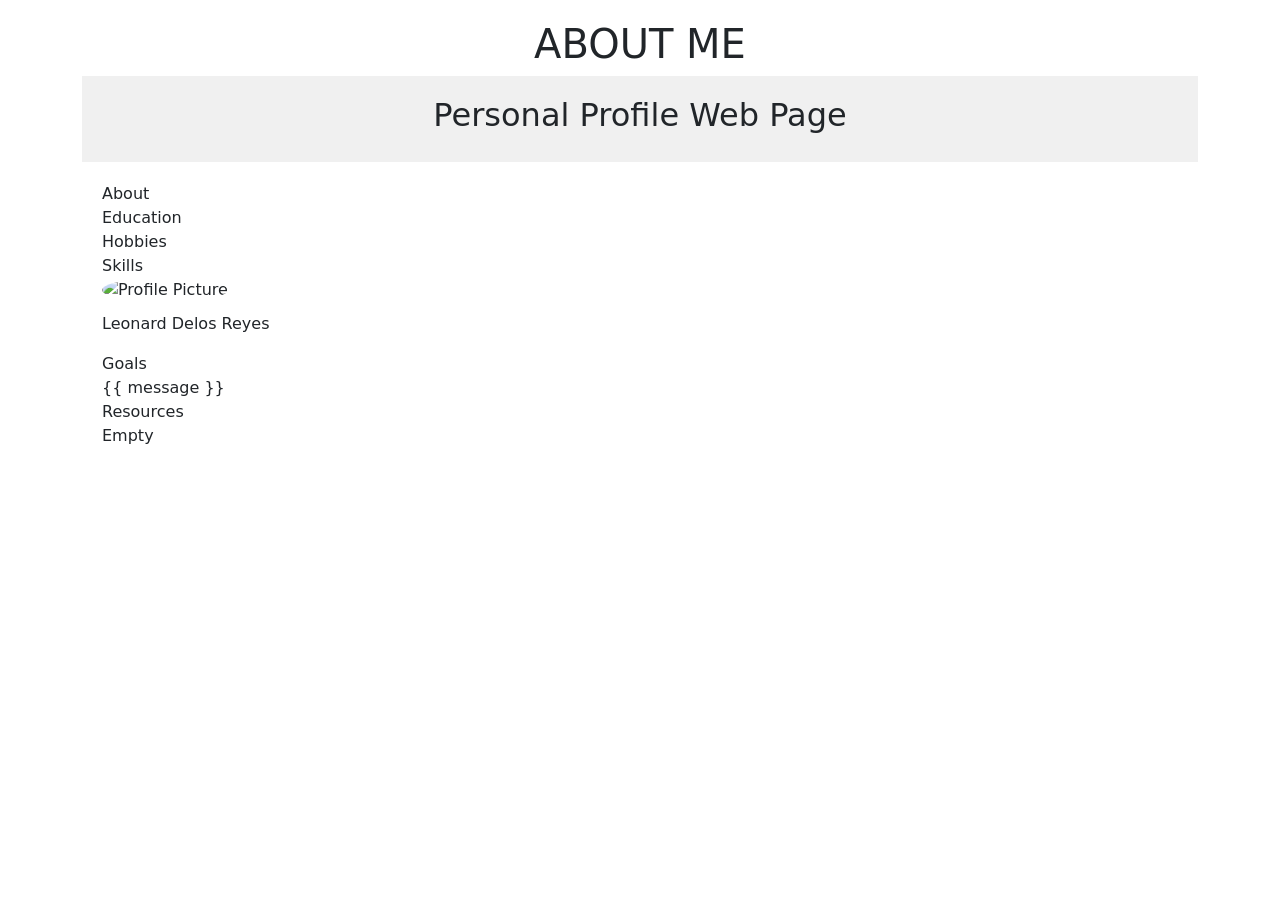
==== home/index.html @ 3e236502 "Remaking HTML and CSS" ====
<!DOCTYPE html>
<html lang="en">
<head>
  <meta charset="UTF-8">
  <title>My Personalized Profile Website</title>
  <meta name="viewport" content="width=device-width, initial-scale=1.0">

  <!-- Custom CSS -->
  <link rel="stylesheet" href="css/Style.css">
  <link rel="stylesheet" href="css/Flexboxgrid.css">
  <link rel="stylesheet" href="css/Image.css">

  <!-- Bootstrap CSS -->
  <link
    href="https://cdn.jsdelivr.net/npm/bootstrap@5.3.3/dist/css/bootstrap.min.css"
    rel="stylesheet"
  >
</head>

<body>

<h1 style="text-align:center; margin-top:20px;">ABOUT ME</h1>

<div class="container">

  <header style="text-align:center; padding:20px;">
    <h2>Personal Profile Web Page</h2>
  </header>

  <main>

    <section class="main-content grid-layout">

      <!-- ROW 1 -->
      <div class="box about">About</div>
      <div class="box education">Education</div>
      <div class="box hobbies">Hobbies</div>

      <!-- ROW 2 -->
      <div class="box skills">Skills</div>

      <div class="box profile center-box">
        <img
          src="https://www.w3schools.com/bootstrap5/img_avatar1.png"
          alt="Profile Picture"
        >
        <p>Leonard Delos Reyes</p>
      </div>

      <div class="box goals">Goals</div>

      <!-- ROW 3 -->
      <div class="box vue">
        <div id="app">{{ message }}</div>
      </div>

      <div class="box resources">Resources</div>
      <div class="box empty">Empty</div>

    </section>

  </main>

</div>

<!-- Vue CDN -->
<script src="https://unpkg.com/vue@3/dist/vue.global.js"></script>

<!-- Your JavaScript files -->
<script src="js/vue.js"></script>
<script src="js/image.js"></script>

<!-- Bootstrap JS -->
<script
  src="https://cdn.jsdelivr.net/npm/bootstrap@5.3.3/dist/js/bootstrap.bundle.min.js">
</script>

</body>
</html>
---- home/css/Style.css ----
body {
  font-family: Arial, sans-serif;
  background-color: #f8f8f8;
  margin: 0;
}

.page-title {
  text-align: center;
  margin: 20px 0;
}

header {
  background-color: #f0f0f0;
  padding: 20px;
  text-align: center;
}

main {
  padding: 20px;
}
---- home/css/Image.css ----
.center-box img {
  width: 150px;
  border-radius: 50%;
  margin-bottom: 10px;
}

#app2 {
  display: flex;
  flex-wrap: wrap;
  justify-content: center;
}

#app2 img {
  width: 60px;
  margin: 5px;
}
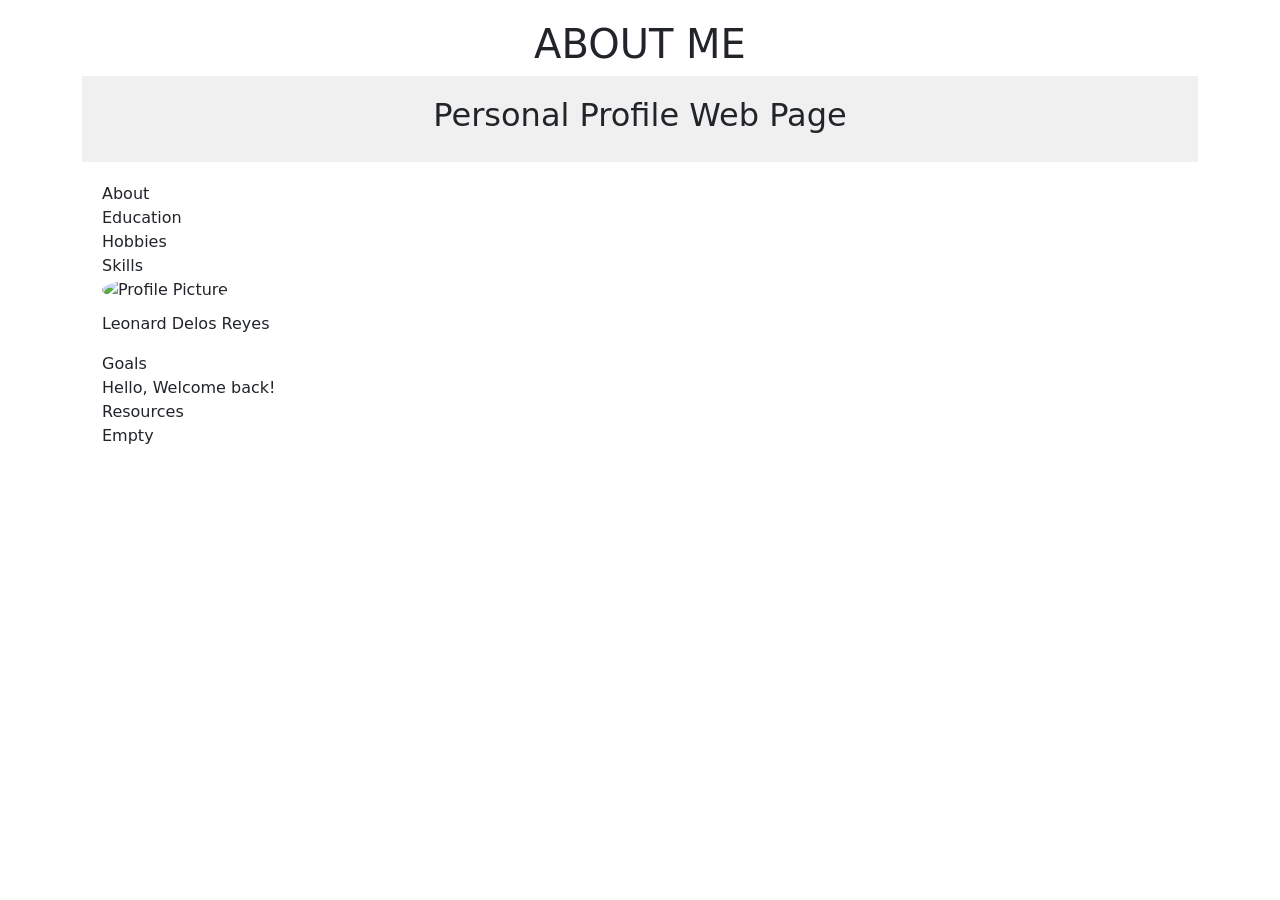
==== commit 72fb4a82: "Fixing the css flexbox and html" ====
--- a/home/index.html
+++ b/home/index.html
@@ -31,33 +31,34 @@
 
     <section class="main-content grid-layout">
 
-      <!-- ROW 1 -->
-      <div class="box about">About</div>
-      <div class="box education">Education</div>
-      <div class="box hobbies">Hobbies</div>
+  <!-- ROW 1 -->
+  <div class="box about">About</div>
+  <div class="box education">Education</div>
+  <div class="box hobbies">Hobbies</div>
 
-      <!-- ROW 2 -->
-      <div class="box skills">Skills</div>
+  <!-- ROW 2 -->
+  <div class="box skills">Skills</div>
 
-      <div class="box profile center-box">
-        <img
-          src="https://www.w3schools.com/bootstrap5/img_avatar1.png"
-          alt="Profile Picture"
-        >
-        <p>Leonard Delos Reyes</p>
-      </div>
+  <div class="box profile center-box">
+    <img
+      src="https://www.w3schools.com/bootstrap5/img_avatar1.png"
+      alt="Profile Picture"
+    >
+    <p>Leonard Delos Reyes</p>
+  </div>
 
-      <div class="box goals">Goals</div>
+  <div class="box goals">Goals</div>
 
-      <!-- ROW 3 -->
-      <div class="box vue">
-        <div id="app">{{ message }}</div>
-      </div>
+  <!-- ROW 3 -->
+  <div class="box vue">
+    <div id="app">Hello, Welcome back!</div>
+  </div>
 
-      <div class="box resources">Resources</div>
-      <div class="box empty">Empty</div>
+  <div class="box resources">Resources</div>
+  <div class="box empty">Empty</div>
 
-    </section>
+</section>
+
 
   </main>
 
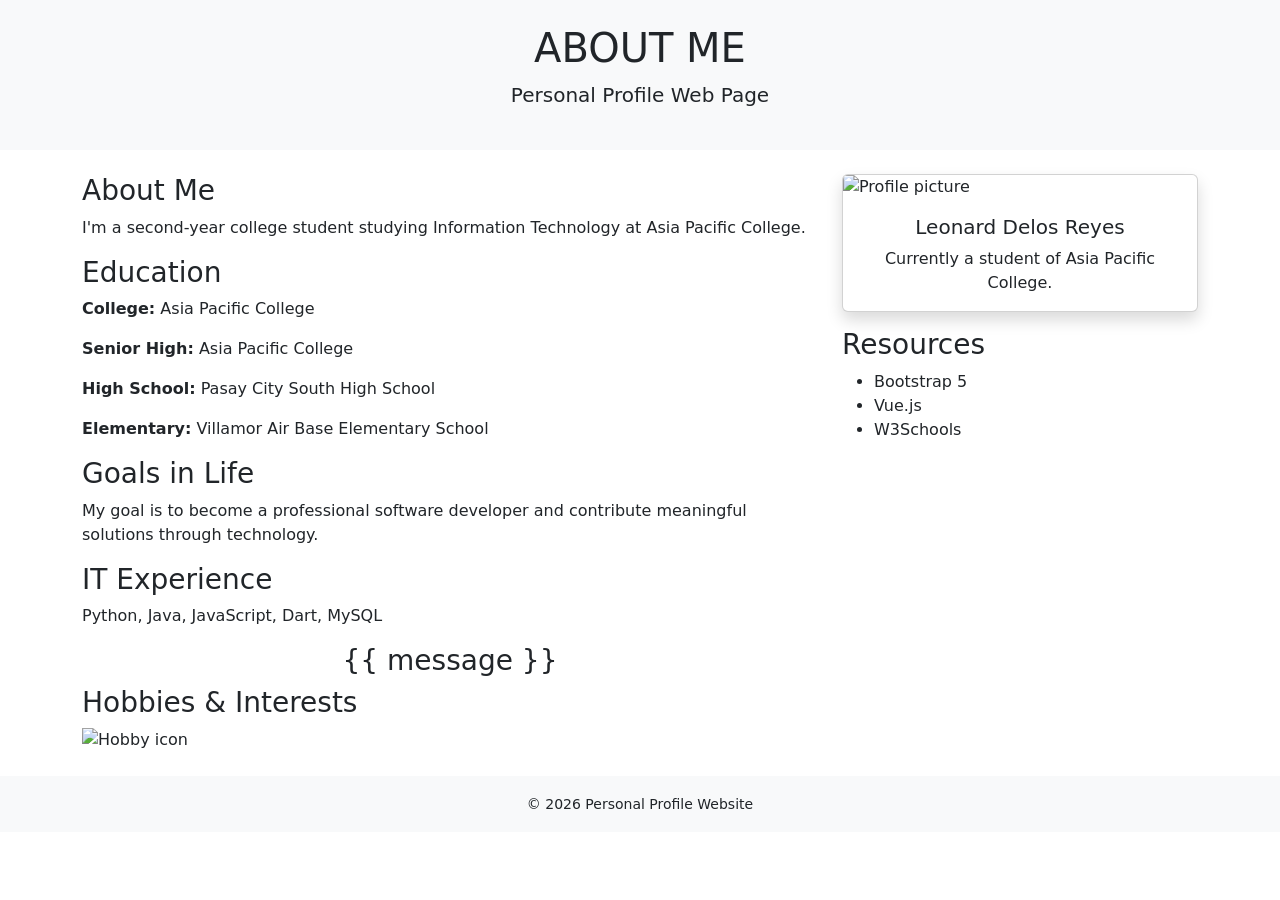
==== commit 5a1c2c5f: "Checking" ====
--- a/home/index.html
+++ b/home/index.html
@@ -3,78 +3,109 @@
 <head>
   <meta charset="UTF-8">
   <title>My Personalized Profile Website</title>
-  <meta name="viewport" content="width=device-width, initial-scale=1.0">
-
-  <!-- Custom CSS -->
-  <link rel="stylesheet" href="css/Style.css">
-  <link rel="stylesheet" href="css/Flexboxgrid.css">
-  <link rel="stylesheet" href="css/Image.css">
 
   <!-- Bootstrap CSS -->
   <link
     href="https://cdn.jsdelivr.net/npm/bootstrap@5.3.3/dist/css/bootstrap.min.css"
     rel="stylesheet"
   >
+
+  <!-- Custom CSS -->
+  <link rel="stylesheet" href="css/style.css">
+
+  <!-- Vue JS -->
+  <script src="https://unpkg.com/vue@3/dist/vue.global.js"></script>
 </head>
 
 <body>
-
-<h1 style="text-align:center; margin-top:20px;">ABOUT ME</h1>
-
-<div class="container">
-
-  <header style="text-align:center; padding:20px;">
-    <h2>Personal Profile Web Page</h2>
+  <header class="text-center py-4 bg-light">
+    <h1>ABOUT ME</h1>
+    <p class="lead">Personal Profile Web Page</p>
   </header>
 
-  <main>
+  <main class="container my-4">
+    <div class="row">
+      <!-- Main Content -->
+      <section class="col-md-8">
+        <div class="content-card">
+          <h3>About Me</h3>
+          <p>
+            I'm a second-year college student studying Information Technology
+            at Asia Pacific College.
+          </p>
+        </div>
 
-    <section class="main-content grid-layout">
+        <div class="content-card">
+          <h3>Education</h3>
+          <p><strong>College:</strong> Asia Pacific College</p>
+          <p><strong>Senior High:</strong> Asia Pacific College</p>
+          <p><strong>High School:</strong> Pasay City South High School</p>
+          <p><strong>Elementary:</strong> Villamor Air Base Elementary School</p>
+        </div>
 
-  <!-- ROW 1 -->
-  <div class="box about">About</div>
-  <div class="box education">Education</div>
-  <div class="box hobbies">Hobbies</div>
+        <div class="content-card">
+          <h3>Goals in Life</h3>
+          <p>
+            My goal is to become a professional software developer and contribute
+            meaningful solutions through technology.
+          </p>
+        </div>
 
-  <!-- ROW 2 -->
-  <div class="box skills">Skills</div>
+        <div class="content-card">
+          <h3>IT Experience</h3>
+          <p>Python, Java, JavaScript, Dart, MySQL</p>
+        </div>
 
-  <div class="box profile center-box">
-    <img
-      src="https://www.w3schools.com/bootstrap5/img_avatar1.png"
-      alt="Profile Picture"
-    >
-    <p>Leonard Delos Reyes</p>
-  </div>
+        <!-- Vue Message -->
+        <div id="app" class="content-card text-center">
+          <h3>{{ message }}</h3>
+        </div>
 
-  <div class="box goals">Goals</div>
+        <!-- Vue Hobbies -->
+        <div id="app2" class="content-card">
+          <h3>Hobbies & Interests</h3>
+          <div class="hobby-box">
+            <img v-for="x in hobbies" :src="x" :key="x" alt="Hobby icon">
+          </div>
+        </div>
+      </section>
 
-  <!-- ROW 3 -->
-  <div class="box vue">
-    <div id="app">Hello, Welcome back!</div>
-  </div>
+      <!-- Sidebar -->
+      <aside class="col-md-4">
+        <div class="card shadow">
+          <img
+            src="https://www.w3schools.com/bootstrap5/img_avatar1.png"
+            class="card-img-top"
+            alt="Profile picture"
+          >
+          <div class="card-body text-center">
+            <h5 class="card-title">Leonard Delos Reyes</h5>
+            <p class="card-text">
+              Currently a student of Asia Pacific College.
+            </p>
+          </div>
+        </div>
 
-  <div class="box resources">Resources</div>
-  <div class="box empty">Empty</div>
-
-</section>
-
-
+        <div class="content-card mt-3">
+          <h3>Resources</h3>
+          <ul>
+            <li>Bootstrap 5</li>
+            <li>Vue.js</li>
+            <li>W3Schools</li>
+          </ul>
+        </div>
+      </aside>
+    </div>
   </main>
 
-</div>
+  <footer class="text-center py-3 bg-light">
+    <small>© 2026 Personal Profile Website</small>
+  </footer>
 
-<!-- Vue CDN -->
-<script src="https://unpkg.com/vue@3/dist/vue.global.js"></script>
+  <!-- Custom JS -->
+  <script src="js/app.js"></script>
 
-<!-- Your JavaScript files -->
-<script src="js/vue.js"></script>
-<script src="js/image.js"></script>
-
-<!-- Bootstrap JS -->
-<script
-  src="https://cdn.jsdelivr.net/npm/bootstrap@5.3.3/dist/js/bootstrap.bundle.min.js">
-</script>
-
+  <!-- Bootstrap JS -->
+  <script src="https://cdn.jsdelivr.net/npm/bootstrap@5.3.3/dist/js/bootstrap.bundle.min.js"></script>
 </body>
 </html>
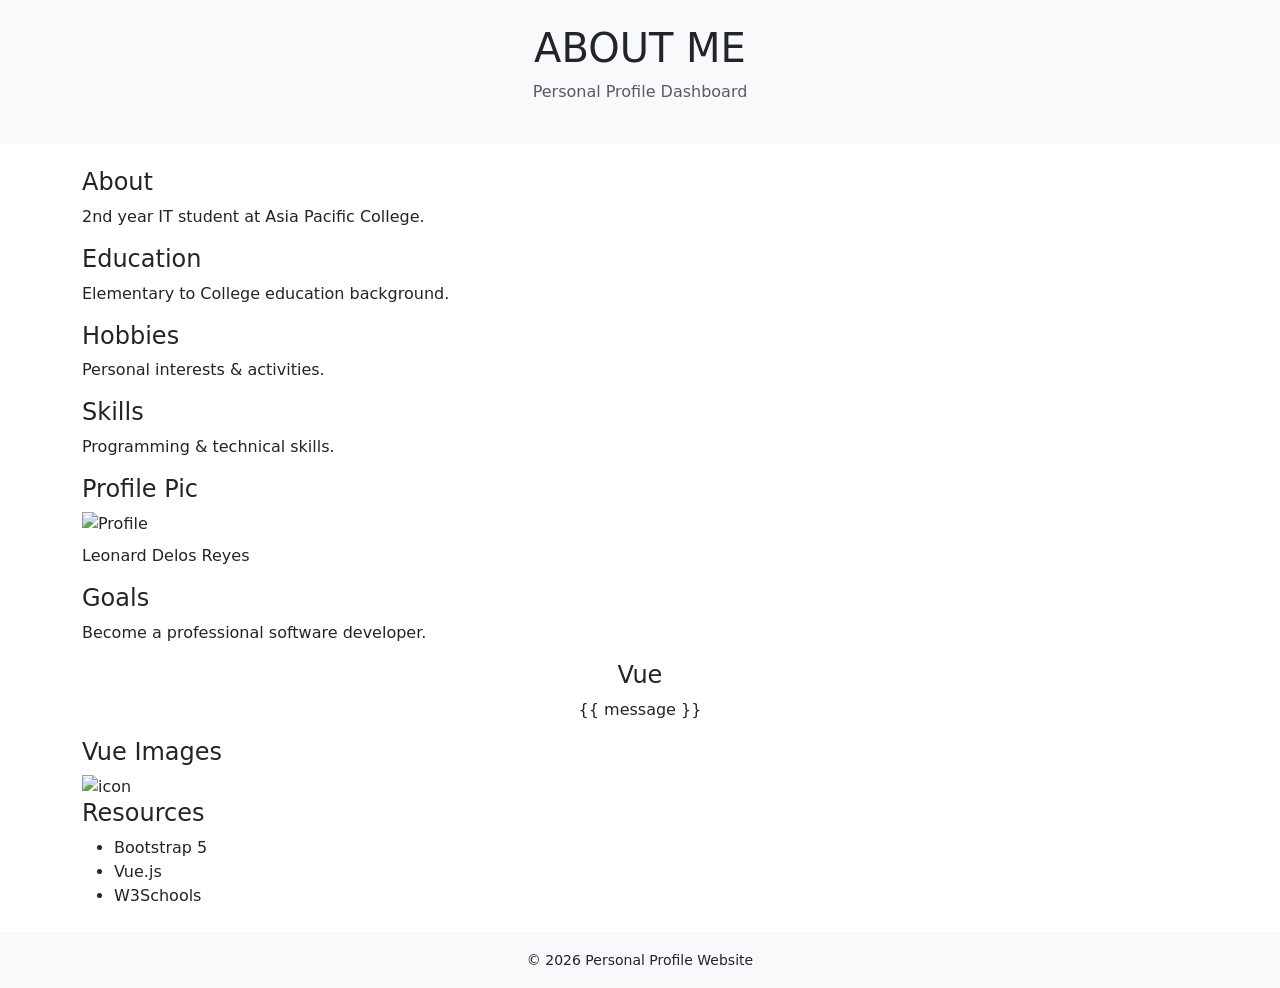
==== commit b224c368: "cleaner version" ====
--- a/home/index.html
+++ b/home/index.html
@@ -2,110 +2,90 @@
 <html lang="en">
 <head>
   <meta charset="UTF-8">
-  <title>My Personalized Profile Website</title>
+  <title>About Me Dashboard</title>
 
-  <!-- Bootstrap CSS -->
-  <link
-    href="https://cdn.jsdelivr.net/npm/bootstrap@5.3.3/dist/css/bootstrap.min.css"
-    rel="stylesheet"
-  >
+  <!-- Bootstrap -->
+  <link href="https://cdn.jsdelivr.net/npm/bootstrap@5.3.3/dist/css/bootstrap.min.css" rel="stylesheet">
 
   <!-- Custom CSS -->
   <link rel="stylesheet" href="css/style.css">
 
-  <!-- Vue JS -->
+  <!-- Vue -->
   <script src="https://unpkg.com/vue@3/dist/vue.global.js"></script>
 </head>
 
 <body>
   <header class="text-center py-4 bg-light">
     <h1>ABOUT ME</h1>
-    <p class="lead">Personal Profile Web Page</p>
+    <p class="text-muted">Personal Profile Dashboard</p>
   </header>
 
   <main class="container my-4">
-    <div class="row">
-      <!-- Main Content -->
-      <section class="col-md-8">
-        <div class="content-card">
-          <h3>About Me</h3>
-          <p>
-            I'm a second-year college student studying Information Technology
-            at Asia Pacific College.
-          </p>
+
+    <!-- GRID NAVIGATION -->
+    <section class="dashboard-grid">
+
+      <div class="dashboard-card">
+        <h4>About</h4>
+        <p>2nd year IT student at Asia Pacific College.</p>
+      </div>
+
+      <div class="dashboard-card">
+        <h4>Education</h4>
+        <p>Elementary to College education background.</p>
+      </div>
+
+      <div class="dashboard-card">
+        <h4>Hobbies</h4>
+        <p>Personal interests & activities.</p>
+      </div>
+
+      <div class="dashboard-card">
+        <h4>Skills</h4>
+        <p>Programming & technical skills.</p>
+      </div>
+
+      <div class="dashboard-card">
+        <h4>Profile Pic</h4>
+        <img src="https://www.w3schools.com/bootstrap5/img_avatar1.png" alt="Profile">
+        <p class="mt-2">Leonard Delos Reyes</p>
+      </div>
+
+      <div class="dashboard-card">
+        <h4>Goals</h4>
+        <p>Become a professional software developer.</p>
+      </div>
+
+      <!-- Vue Message -->
+      <div id="app" class="dashboard-card text-center">
+        <h4>Vue</h4>
+        <p>{{ message }}</p>
+      </div>
+
+      <!-- Vue Hobbies -->
+      <div id="app2" class="dashboard-card">
+        <h4>Vue Images</h4>
+        <div class="vue-images">
+          <img v-for="x in hobbies" :src="x" :key="x" alt="icon">
         </div>
+      </div>
 
-        <div class="content-card">
-          <h3>Education</h3>
-          <p><strong>College:</strong> Asia Pacific College</p>
-          <p><strong>Senior High:</strong> Asia Pacific College</p>
-          <p><strong>High School:</strong> Pasay City South High School</p>
-          <p><strong>Elementary:</strong> Villamor Air Base Elementary School</p>
-        </div>
+      <div class="dashboard-card">
+        <h4>Resources</h4>
+        <ul>
+          <li>Bootstrap 5</li>
+          <li>Vue.js</li>
+          <li>W3Schools</li>
+        </ul>
+      </div>
 
-        <div class="content-card">
-          <h3>Goals in Life</h3>
-          <p>
-            My goal is to become a professional software developer and contribute
-            meaningful solutions through technology.
-          </p>
-        </div>
-
-        <div class="content-card">
-          <h3>IT Experience</h3>
-          <p>Python, Java, JavaScript, Dart, MySQL</p>
-        </div>
-
-        <!-- Vue Message -->
-        <div id="app" class="content-card text-center">
-          <h3>{{ message }}</h3>
-        </div>
-
-        <!-- Vue Hobbies -->
-        <div id="app2" class="content-card">
-          <h3>Hobbies & Interests</h3>
-          <div class="hobby-box">
-            <img v-for="x in hobbies" :src="x" :key="x" alt="Hobby icon">
-          </div>
-        </div>
-      </section>
-
-      <!-- Sidebar -->
-      <aside class="col-md-4">
-        <div class="card shadow">
-          <img
-            src="https://www.w3schools.com/bootstrap5/img_avatar1.png"
-            class="card-img-top"
-            alt="Profile picture"
-          >
-          <div class="card-body text-center">
-            <h5 class="card-title">Leonard Delos Reyes</h5>
-            <p class="card-text">
-              Currently a student of Asia Pacific College.
-            </p>
-          </div>
-        </div>
-
-        <div class="content-card mt-3">
-          <h3>Resources</h3>
-          <ul>
-            <li>Bootstrap 5</li>
-            <li>Vue.js</li>
-            <li>W3Schools</li>
-          </ul>
-        </div>
-      </aside>
-    </div>
+    </section>
   </main>
 
   <footer class="text-center py-3 bg-light">
     <small>© 2026 Personal Profile Website</small>
   </footer>
 
-  <!-- Custom JS -->
   <script src="js/app.js"></script>
-
-  <!-- Bootstrap JS -->
-  <script src="https://cdn.jsdelivr.net/npm/bootstrap@5.3.3/dist/js/bootstrap.bundle.min.js"></script>
 </body>
 </html>
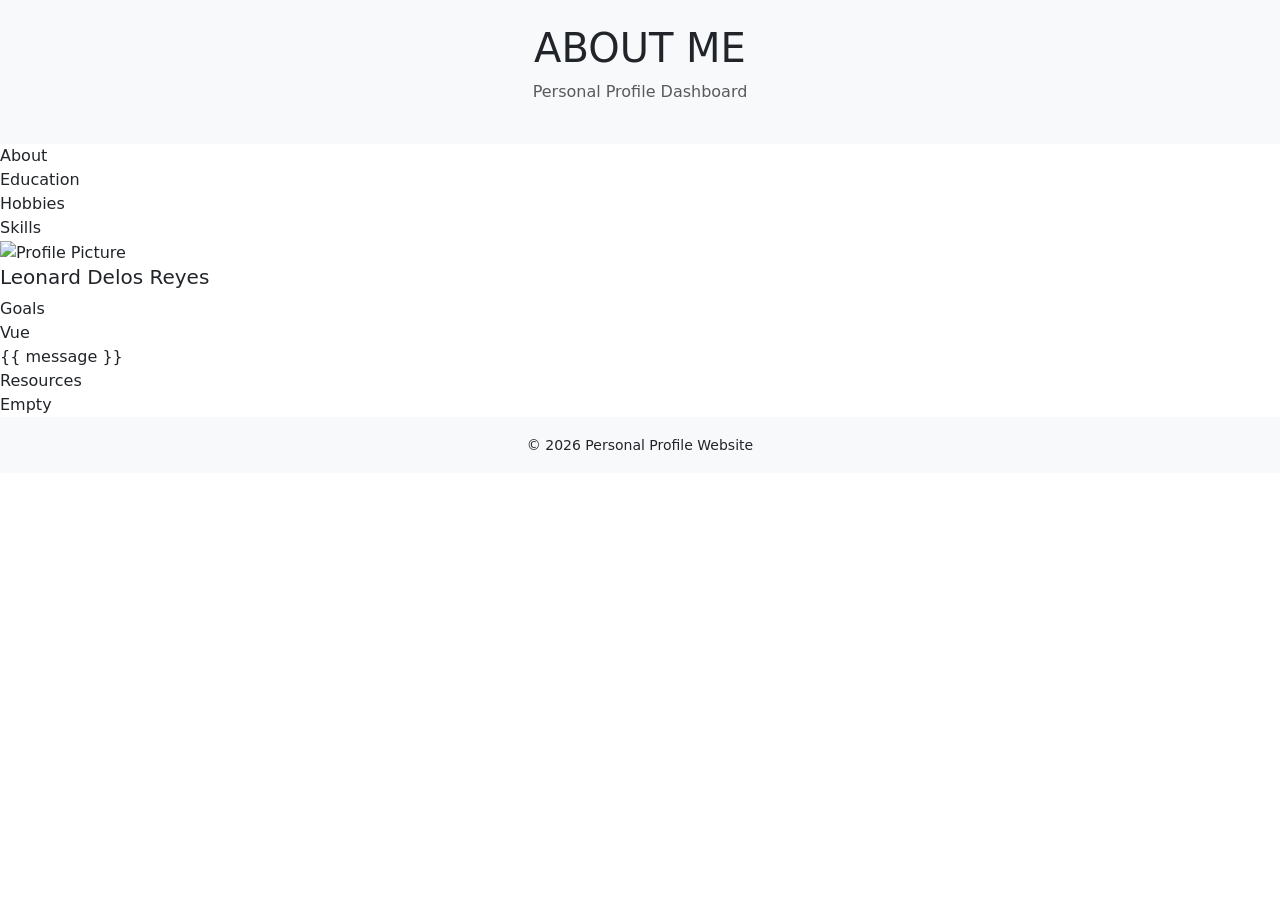
==== commit 1d91dfe7: "fixing some design errors" ====
--- a/home/index.html
+++ b/home/index.html
@@ -2,90 +2,62 @@
 <html lang="en">
 <head>
   <meta charset="UTF-8">
-  <title>About Me Dashboard</title>
+  <title>About Me - Grid Layout</title>
 
-  <!-- Bootstrap -->
+  <!-- Bootstrap CSS -->
   <link href="https://cdn.jsdelivr.net/npm/bootstrap@5.3.3/dist/css/bootstrap.min.css" rel="stylesheet">
 
   <!-- Custom CSS -->
   <link rel="stylesheet" href="css/style.css">
 
-  <!-- Vue -->
+  <!-- Vue JS -->
   <script src="https://unpkg.com/vue@3/dist/vue.global.js"></script>
 </head>
+<body>
 
-<body>
+  <!-- Header -->
   <header class="text-center py-4 bg-light">
     <h1>ABOUT ME</h1>
     <p class="text-muted">Personal Profile Dashboard</p>
   </header>
 
-  <main class="container my-4">
+  <!-- Grid Layout -->
+  <main class="grid-container">
 
-    <!-- GRID NAVIGATION -->
-    <section class="dashboard-grid">
+    <!-- Top Row -->
+    <div class="grid-item top-left">About</div>
+    <div class="grid-item top-center">Education</div>
+    <div class="grid-item top-right">Hobbies</div>
 
-      <div class="dashboard-card">
-        <h4>About</h4>
-        <p>2nd year IT student at Asia Pacific College.</p>
-      </div>
+    <!-- Middle Row -->
+    <div class="grid-item middle-left">Skills</div>
 
-      <div class="dashboard-card">
-        <h4>Education</h4>
-        <p>Elementary to College education background.</p>
-      </div>
+    <!-- Center: Profile Picture -->
+    <div class="grid-item center">
+      <img src="https://www.w3schools.com/bootstrap5/img_avatar1.png" alt="Profile Picture">
+      <h5>Leonard Delos Reyes</h5>
+    </div>
 
-      <div class="dashboard-card">
-        <h4>Hobbies</h4>
-        <p>Personal interests & activities.</p>
-      </div>
+    <div class="grid-item middle-right">Goals</div>
 
-      <div class="dashboard-card">
-        <h4>Skills</h4>
-        <p>Programming & technical skills.</p>
-      </div>
+    <!-- Bottom Row -->
+    <div class="grid-item bottom-left">Vue</div>
+    <div class="grid-item bottom-center" id="app">
+      {{ message }}
+    </div>
+    <div class="grid-item bottom-right">Resources</div>
 
-      <div class="dashboard-card">
-        <h4>Profile Pic</h4>
-        <img src="https://www.w3schools.com/bootstrap5/img_avatar1.png" alt="Profile">
-        <p class="mt-2">Leonard Delos Reyes</p>
-      </div>
+    <!-- Optional Empty Corner -->
+    <div class="grid-item empty">Empty</div>
 
-      <div class="dashboard-card">
-        <h4>Goals</h4>
-        <p>Become a professional software developer.</p>
-      </div>
-
-      <!-- Vue Message -->
-      <div id="app" class="dashboard-card text-center">
-        <h4>Vue</h4>
-        <p>{{ message }}</p>
-      </div>
-
-      <!-- Vue Hobbies -->
-      <div id="app2" class="dashboard-card">
-        <h4>Vue Images</h4>
-        <div class="vue-images">
-          <img v-for="x in hobbies" :src="x" :key="x" alt="icon">
-        </div>
-      </div>
-
-      <div class="dashboard-card">
-        <h4>Resources</h4>
-        <ul>
-          <li>Bootstrap 5</li>
-          <li>Vue.js</li>
-          <li>W3Schools</li>
-        </ul>
-      </div>
-
-    </section>
   </main>
 
   <footer class="text-center py-3 bg-light">
     <small>© 2026 Personal Profile Website</small>
   </footer>
 
+  <!-- Vue JS -->
   <script src="js/app.js"></script>
+  <script src="https://cdn.jsdelivr.net/npm/bootstrap@5.3.3/dist/js/bootstrap.bundle.min.js"></script>
 </body>
 </html>
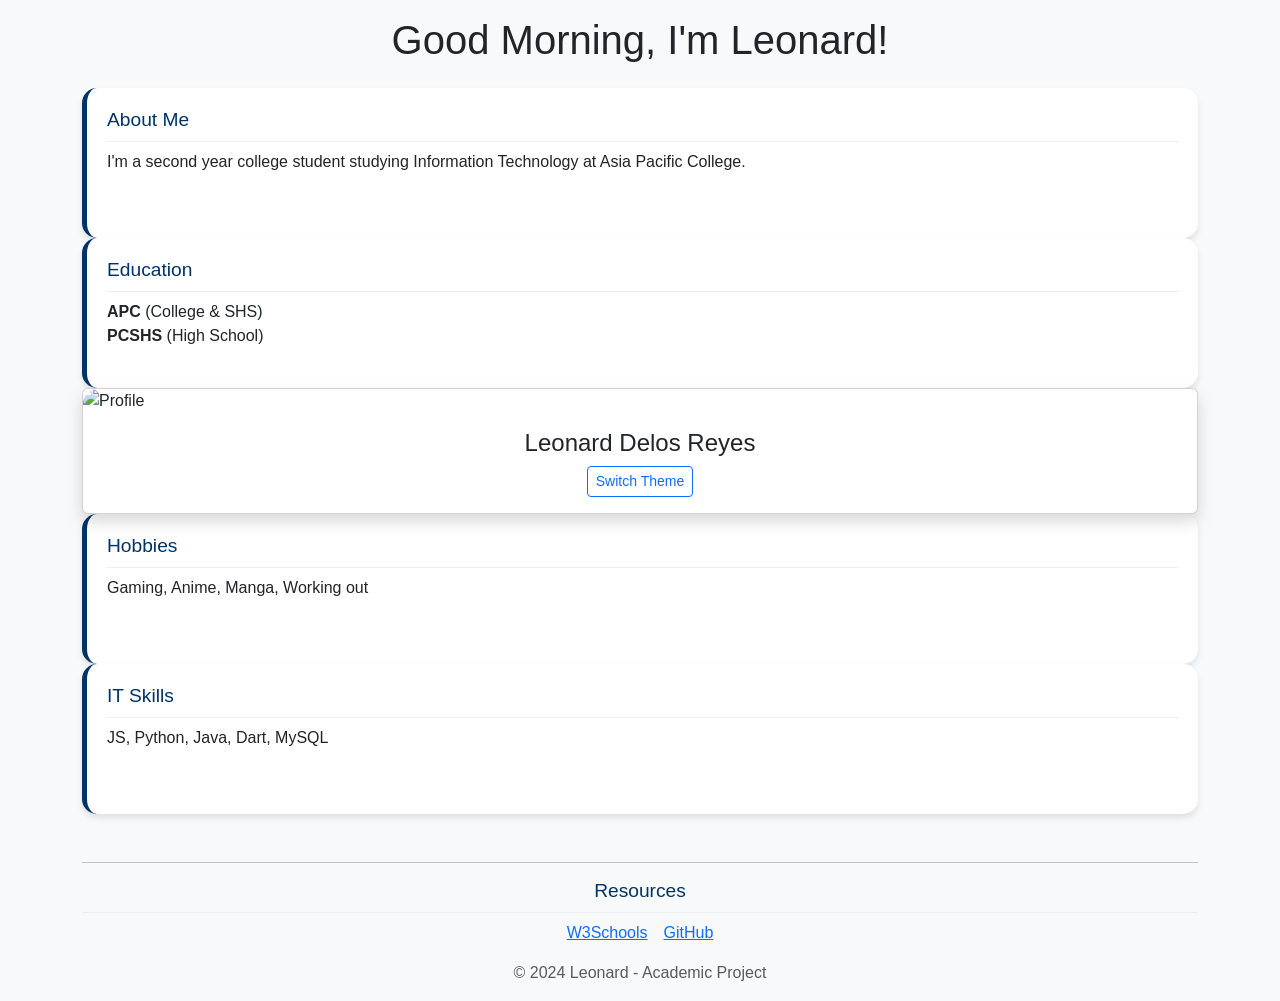
==== commit e81388c6: "new design" ====
--- a/home/index.html
+++ b/home/index.html
@@ -1,63 +1,63 @@
 <!DOCTYPE html>
 <html lang="en">
 <head>
-  <meta charset="UTF-8">
-  <title>About Me - Grid Layout</title>
-
-  <!-- Bootstrap CSS -->
-  <link href="https://cdn.jsdelivr.net/npm/bootstrap@5.3.3/dist/css/bootstrap.min.css" rel="stylesheet">
-
-  <!-- Custom CSS -->
-  <link rel="stylesheet" href="css/style.css">
-
-  <!-- Vue JS -->
-  <script src="https://unpkg.com/vue@3/dist/vue.global.js"></script>
+    <meta charset="UTF-8">
+    <meta name="viewport" content="width=device-width, initial-scale=1.0">
+    <title>My Personalized Profile Website</title>
+    <link href="https://cdn.jsdelivr.net/npm/bootstrap@5.3.3/dist/css/bootstrap.min.css" rel="stylesheet">
+    <link rel="stylesheet" href="css/Style.css">
+    <link rel="stylesheet" href="css/Flexboxgrid.css">
+    <link rel="stylesheet" href="css/Image.css">
 </head>
 <body>
 
-  <!-- Header -->
-  <header class="text-center py-4 bg-light">
-    <h1>ABOUT ME</h1>
-    <p class="text-muted">Personal Profile Dashboard</p>
-  </header>
+<header class="text-center py-3">
+    <h1 id="greeting">Welcome to My Profile</h1>
+</header>
 
-  <!-- Grid Layout -->
-  <main class="grid-container">
-
-    <!-- Top Row -->
-    <div class="grid-item top-left">About</div>
-    <div class="grid-item top-center">Education</div>
-    <div class="grid-item top-right">Hobbies</div>
-
-    <!-- Middle Row -->
-    <div class="grid-item middle-left">Skills</div>
-
-    <!-- Center: Profile Picture -->
-    <div class="grid-item center">
-      <img src="https://www.w3schools.com/bootstrap5/img_avatar1.png" alt="Profile Picture">
-      <h5>Leonard Delos Reyes</h5>
+<div class="container main-layout">
+    <div class="info-box about">
+        <h3>About Me</h3>
+        <p>I'm a second year college student studying Information Technology at Asia Pacific College.</p>
     </div>
 
-    <div class="grid-item middle-right">Goals</div>
+    <div class="info-box education">
+        <h3>Education</h3>
+        <p><strong>APC</strong> (College & SHS)<br>
+           <strong>PCSHS</strong> (High School)</p>
+    </div>
 
-    <!-- Bottom Row -->
-    <div class="grid-item bottom-left">Vue</div>
-    <div class="grid-item bottom-center" id="app">
-      {{ message }}
+    <div class="profile-center">
+        <div class="card shadow">
+            <img src="https://www.w3schools.com/bootstrap5/img_avatar1.png" class="card-img-top" alt="Profile">
+            <div class="card-body text-center">
+                <h4 class="card-title">Leonard Delos Reyes</h4>
+                <button id="themeToggle" class="btn btn-sm btn-outline-primary">Switch Theme</button>
+            </div>
+        </div>
     </div>
-    <div class="grid-item bottom-right">Resources</div>
 
-    <!-- Optional Empty Corner -->
-    <div class="grid-item empty">Empty</div>
+    <div class="info-box hobbies">
+        <h3>Hobbies</h3>
+        <p>Gaming, Anime, Manga, Working out</p>
+    </div>
 
-  </main>
+    <div class="info-box experience">
+        <h3>IT Skills</h3>
+        <p>JS, Python, Java, Dart, MySQL</p>
+    </div>
+</div>
 
-  <footer class="text-center py-3 bg-light">
-    <small>© 2026 Personal Profile Website</small>
-  </footer>
+<footer class="container text-center mt-5">
+    <hr>
+    <h3>Resources</h3>
+    <div class="d-flex justify-content-center gap-3">
+        <a href="https://www.w3schools.com/bootstrap5/">W3Schools</a>
+        <a href="https://github.com/">GitHub</a>
+    </div>
+    <p class="mt-3 text-muted">&copy; 2024 Leonard - Academic Project</p>
+</footer>
 
-  <!-- Vue JS -->
-  <script src="js/app.js"></script>
-  <script src="https://cdn.jsdelivr.net/npm/bootstrap@5.3.3/dist/js/bootstrap.bundle.min.js"></script>
+<script src="js/script.js"></script>
 </body>
-</html>
+</html>
--- a/home/css/Style.css
+++ b/home/css/Style.css
@@ -0,0 +1,37 @@
+:root {
+    --primary-color: #003366; /* APC Blue */
+    --bg-color: #f8f9fa;
+    --card-bg: #ffffff;
+}
+
+body {
+    background-color: var(--bg-color);
+    font-family: 'Segoe UI', Tahoma, Geneva, Verdana, sans-serif;
+    transition: background 0.3s ease;
+}
+
+.info-box {
+    background-color: var(--card-bg);
+    padding: 20px;
+    border-radius: 15px;
+    border-left: 5px solid var(--primary-color);
+    box-shadow: 0 4px 6px rgba(0,0,0,0.1);
+    min-height: 150px;
+}
+
+h3 {
+    color: var(--primary-color);
+    font-size: 1.2rem;
+    border-bottom: 1px solid #eee;
+    padding-bottom: 10px;
+}
+
+/* Dark Theme Class for JS */
+body.dark-mode {
+    background-color: #1a1a1a;
+    color: white;
+}
+body.dark-mode .info-box {
+    background-color: #2d2d2d;
+    color: white;
+}
--- a/home/css/Image.css
+++ b/home/css/Image.css
@@ -0,0 +1,13 @@
+.card-img-top {
+    width: 100%;
+    height: auto;
+    border-radius: 15px 15px 0 0;
+}
+
+.profile-center .card {
+    transition: transform 0.3s ease;
+}
+
+.profile-center .card:hover {
+    transform: scale(1.05);
+}
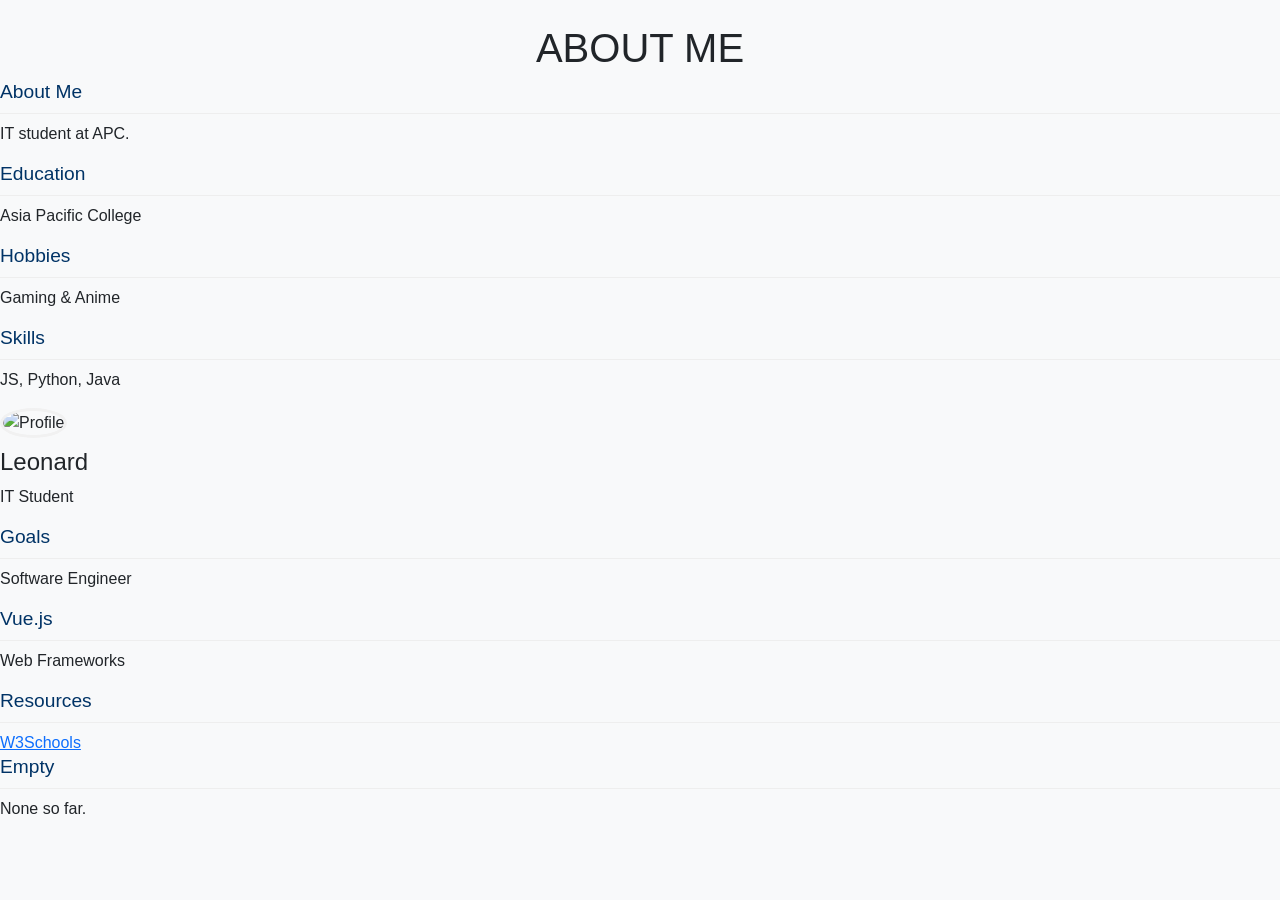
==== commit c2fa5633: "check" ====
--- a/home/index.html
+++ b/home/index.html
@@ -3,7 +3,7 @@
 <head>
     <meta charset="UTF-8">
     <meta name="viewport" content="width=device-width, initial-scale=1.0">
-    <title>My Personalized Profile Website</title>
+    <title>Leonard | Personal Profile</title>
     <link href="https://cdn.jsdelivr.net/npm/bootstrap@5.3.3/dist/css/bootstrap.min.css" rel="stylesheet">
     <link rel="stylesheet" href="css/Style.css">
     <link rel="stylesheet" href="css/Flexboxgrid.css">
@@ -11,52 +11,49 @@
 </head>
 <body>
 
-<header class="text-center py-3">
-    <h1 id="greeting">Welcome to My Profile</h1>
-</header>
+<h1 class="text-center mt-4">ABOUT ME</h1>
 
-<div class="container main-layout">
-    <div class="info-box about">
+<div class="grid-container">
+    <div class="box about">
         <h3>About Me</h3>
-        <p>I'm a second year college student studying Information Technology at Asia Pacific College.</p>
+        <p>IT student at APC.</p>
+    </div>
+    <div class="box education">
+        <h3>Education</h3>
+        <p>Asia Pacific College</p>
+    </div>
+    <div class="box hobbies">
+        <h3>Hobbies</h3>
+        <p>Gaming & Anime</p>
     </div>
 
-    <div class="info-box education">
-        <h3>Education</h3>
-        <p><strong>APC</strong> (College & SHS)<br>
-           <strong>PCSHS</strong> (High School)</p>
+    <div class="box skills">
+        <h3>Skills</h3>
+        <p>JS, Python, Java</p>
+    </div>
+    <div class="profile-box">
+        <img src="https://www.w3schools.com/bootstrap5/img_avatar1.png" alt="Profile">
+        <h4>Leonard</h4>
+        <p>IT Student</p>
+    </div>
+    <div class="box goals">
+        <h3>Goals</h3>
+        <p>Software Engineer</p>
     </div>
 
-    <div class="profile-center">
-        <div class="card shadow">
-            <img src="https://www.w3schools.com/bootstrap5/img_avatar1.png" class="card-img-top" alt="Profile">
-            <div class="card-body text-center">
-                <h4 class="card-title">Leonard Delos Reyes</h4>
-                <button id="themeToggle" class="btn btn-sm btn-outline-primary">Switch Theme</button>
-            </div>
-        </div>
+    <div class="box vue">
+        <h3>Vue.js</h3>
+        <p>Web Frameworks</p>
     </div>
-
-    <div class="info-box hobbies">
-        <h3>Hobbies</h3>
-        <p>Gaming, Anime, Manga, Working out</p>
+    <div class="box resources">
+        <h3>Resources</h3>
+        <a href="https://www.w3schools.com">W3Schools</a>
     </div>
-
-    <div class="info-box experience">
-        <h3>IT Skills</h3>
-        <p>JS, Python, Java, Dart, MySQL</p>
+    <div class="box empty">
+        <h3>Empty</h3>
+        <p>None so far.</p>
     </div>
 </div>
-
-<footer class="container text-center mt-5">
-    <hr>
-    <h3>Resources</h3>
-    <div class="d-flex justify-content-center gap-3">
-        <a href="https://www.w3schools.com/bootstrap5/">W3Schools</a>
-        <a href="https://github.com/">GitHub</a>
-    </div>
-    <p class="mt-3 text-muted">&copy; 2024 Leonard - Academic Project</p>
-</footer>
 
 <script src="js/script.js"></script>
 </body>
--- a/home/css/Image.css
+++ b/home/css/Image.css
@@ -1,13 +1,14 @@
-.card-img-top {
-    width: 100%;
-    height: auto;
-    border-radius: 15px 15px 0 0;
+.profile-box img {
+    width: 100px;
+    height: 100px;
+    border-radius: 50%; /* Makes it circular */
+    margin-bottom: 10px;
+    object-fit: cover;
+    border: 3px solid #f1f1f1;
 }
 
-.profile-center .card {
-    transition: transform 0.3s ease;
-}
-
-.profile-center .card:hover {
-    transform: scale(1.05);
+.box:hover {
+    background-color: #e9ecef;
+    transform: translateY(-5px);
+    transition: 0.3s;
 }
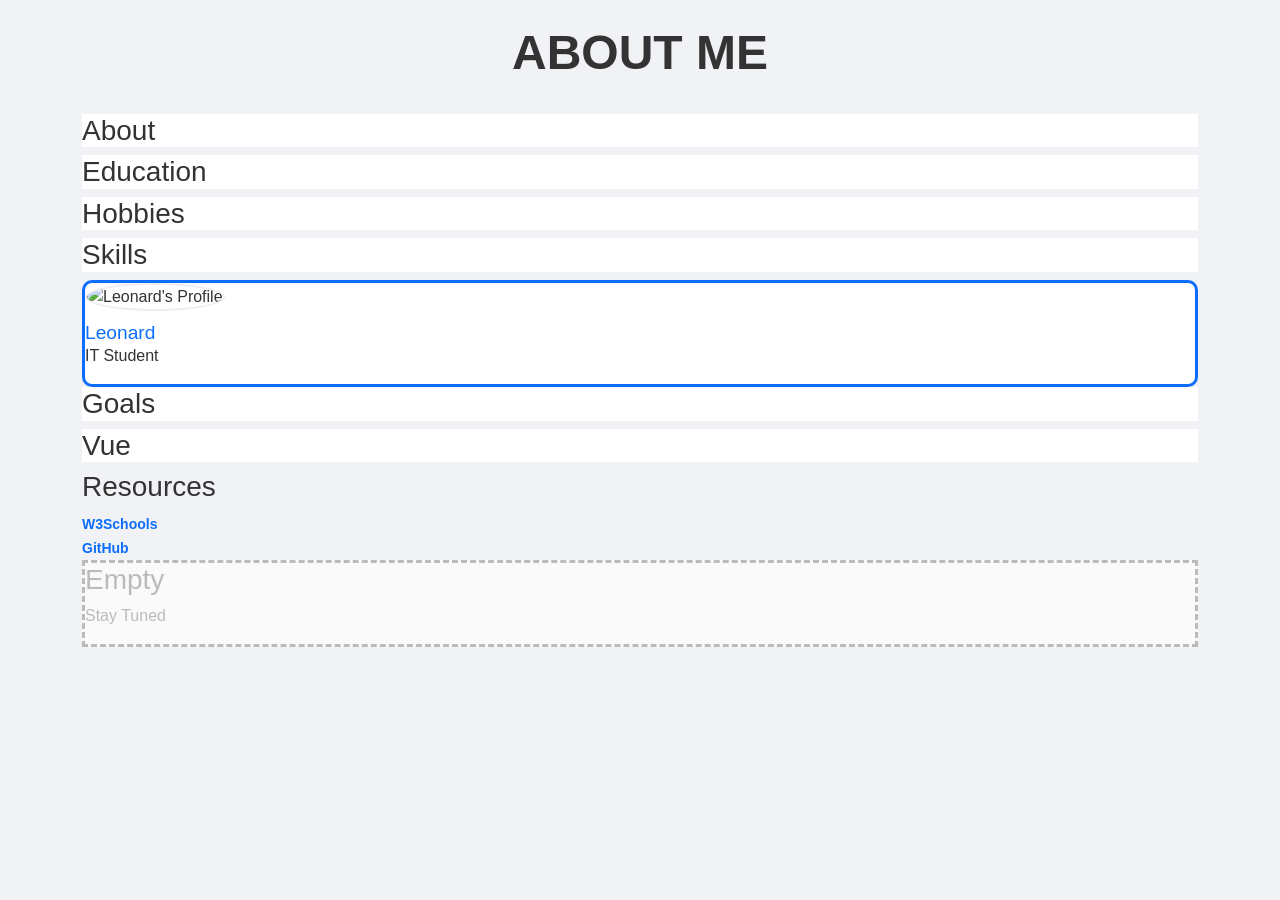
==== commit e223d1dc: "try" ====
--- a/home/index.html
+++ b/home/index.html
@@ -3,7 +3,7 @@
 <head>
     <meta charset="UTF-8">
     <meta name="viewport" content="width=device-width, initial-scale=1.0">
-    <title>Leonard | Personal Profile</title>
+    <title>Leonard | Personal Profile Grid</title>
     <link href="https://cdn.jsdelivr.net/npm/bootstrap@5.3.3/dist/css/bootstrap.min.css" rel="stylesheet">
     <link rel="stylesheet" href="css/Style.css">
     <link rel="stylesheet" href="css/Flexboxgrid.css">
@@ -11,47 +11,50 @@
 </head>
 <body>
 
-<h1 class="text-center mt-4">ABOUT ME</h1>
+<header class="text-center py-4">
+    <h1 class="display-5 fw-bold">ABOUT ME</h1>
+</header>
 
-<div class="grid-container">
-    <div class="box about">
-        <h3>About Me</h3>
-        <p>IT student at APC.</p>
+<div class="container grid-wrapper">
+    <div class="grid-box clickable" data-info="I am an IT student at Asia Pacific College, passionate about web development.">
+        <h3>About</h3>
     </div>
-    <div class="box education">
+    <div class="grid-box clickable" data-info="Studying at APC. High School at Pasay City South High School.">
         <h3>Education</h3>
-        <p>Asia Pacific College</p>
     </div>
-    <div class="box hobbies">
+    <div class="grid-box clickable" data-info="I love playing online games, watching anime, and reading manga.">
         <h3>Hobbies</h3>
-        <p>Gaming & Anime</p>
     </div>
 
-    <div class="box skills">
+    <div class="grid-box clickable" data-info="Experienced in Python, Java, Dart, and MySQL.">
         <h3>Skills</h3>
-        <p>JS, Python, Java</p>
     </div>
-    <div class="profile-box">
-        <img src="https://www.w3schools.com/bootstrap5/img_avatar1.png" alt="Profile">
-        <h4>Leonard</h4>
-        <p>IT Student</p>
-    </div>
-    <div class="box goals">
-        <h3>Goals</h3>
-        <p>Software Engineer</p>
+    
+    <div class="profile-center-box">
+        <div class="profile-card">
+            <img src="https://www.w3schools.com/bootstrap5/img_avatar1.png" alt="Leonard's Profile">
+            <h4 id="profile-name">Leonard</h4>
+            <p id="profile-status">IT Student</p>
+        </div>
     </div>
 
-    <div class="box vue">
-        <h3>Vue.js</h3>
-        <p>Web Frameworks</p>
+    <div class="grid-box clickable" data-info="My goal is to become a Full-Stack Developer and master Mobile App Dev.">
+        <h3>Goals</h3>
     </div>
-    <div class="box resources">
+
+    <div class="grid-box clickable" data-info="Currently exploring Vue.js for modern reactive web interfaces.">
+        <h3>Vue</h3>
+    </div>
+    <div class="grid-box resource-box">
         <h3>Resources</h3>
-        <a href="https://www.w3schools.com">W3Schools</a>
+        <small>
+            <a href="https://www.w3schools.com" target="_blank">W3Schools</a><br>
+            <a href="https://github.com" target="_blank">GitHub</a>
+        </small>
     </div>
-    <div class="box empty">
+    <div class="grid-box empty-box">
         <h3>Empty</h3>
-        <p>None so far.</p>
+        <p>Stay Tuned</p>
     </div>
 </div>
 
--- a/home/css/Style.css
+++ b/home/css/Style.css
@@ -1,37 +1,28 @@
-:root {
-    --primary-color: #003366; /* APC Blue */
-    --bg-color: #f8f9fa;
-    --card-bg: #ffffff;
+body {
+    background-color: #f0f2f5;
+    font-family: 'Arial', sans-serif;
+    color: #333;
 }
 
-body {
-    background-color: var(--bg-color);
-    font-family: 'Segoe UI', Tahoma, Geneva, Verdana, sans-serif;
-    transition: background 0.3s ease;
+.clickable {
+    cursor: pointer;
+    background-color: #ffffff;
 }
 
-.info-box {
-    background-color: var(--card-bg);
-    padding: 20px;
-    border-radius: 15px;
-    border-left: 5px solid var(--primary-color);
-    box-shadow: 0 4px 6px rgba(0,0,0,0.1);
-    min-height: 150px;
+.clickable:hover {
+    background-color: #e3f2fd;
+    border-color: #0d6efd;
+    transform: scale(1.02);
 }
 
-h3 {
-    color: var(--primary-color);
-    font-size: 1.2rem;
-    border-bottom: 1px solid #eee;
-    padding-bottom: 10px;
+.resource-box a {
+    color: #0d6efd;
+    text-decoration: none;
+    font-weight: bold;
 }
 
-/* Dark Theme Class for JS */
-body.dark-mode {
-    background-color: #1a1a1a;
-    color: white;
-}
-body.dark-mode .info-box {
-    background-color: #2d2d2d;
-    color: white;
+.empty-box {
+    background-color: #fafafa;
+    border-style: dashed;
+    color: #bbb;
 }
--- a/home/css/Image.css
+++ b/home/css/Image.css
@@ -1,14 +1,20 @@
-.profile-box img {
-    width: 100px;
-    height: 100px;
-    border-radius: 50%; /* Makes it circular */
+.profile-center-box {
+    border: 3px solid #0d6efd;
+    border-radius: 10px;
+    background-color: #fff;
+}
+
+.profile-card img {
+    width: 80px;
+    height: 80px;
+    border-radius: 50%;
+    border: 2px solid #eee;
     margin-bottom: 10px;
     object-fit: cover;
-    border: 3px solid #f1f1f1;
 }
 
-.box:hover {
-    background-color: #e9ecef;
-    transform: translateY(-5px);
-    transition: 0.3s;
+.profile-card h4 {
+    margin: 0;
+    font-size: 1.2rem;
+    color: #0d6efd;
 }
